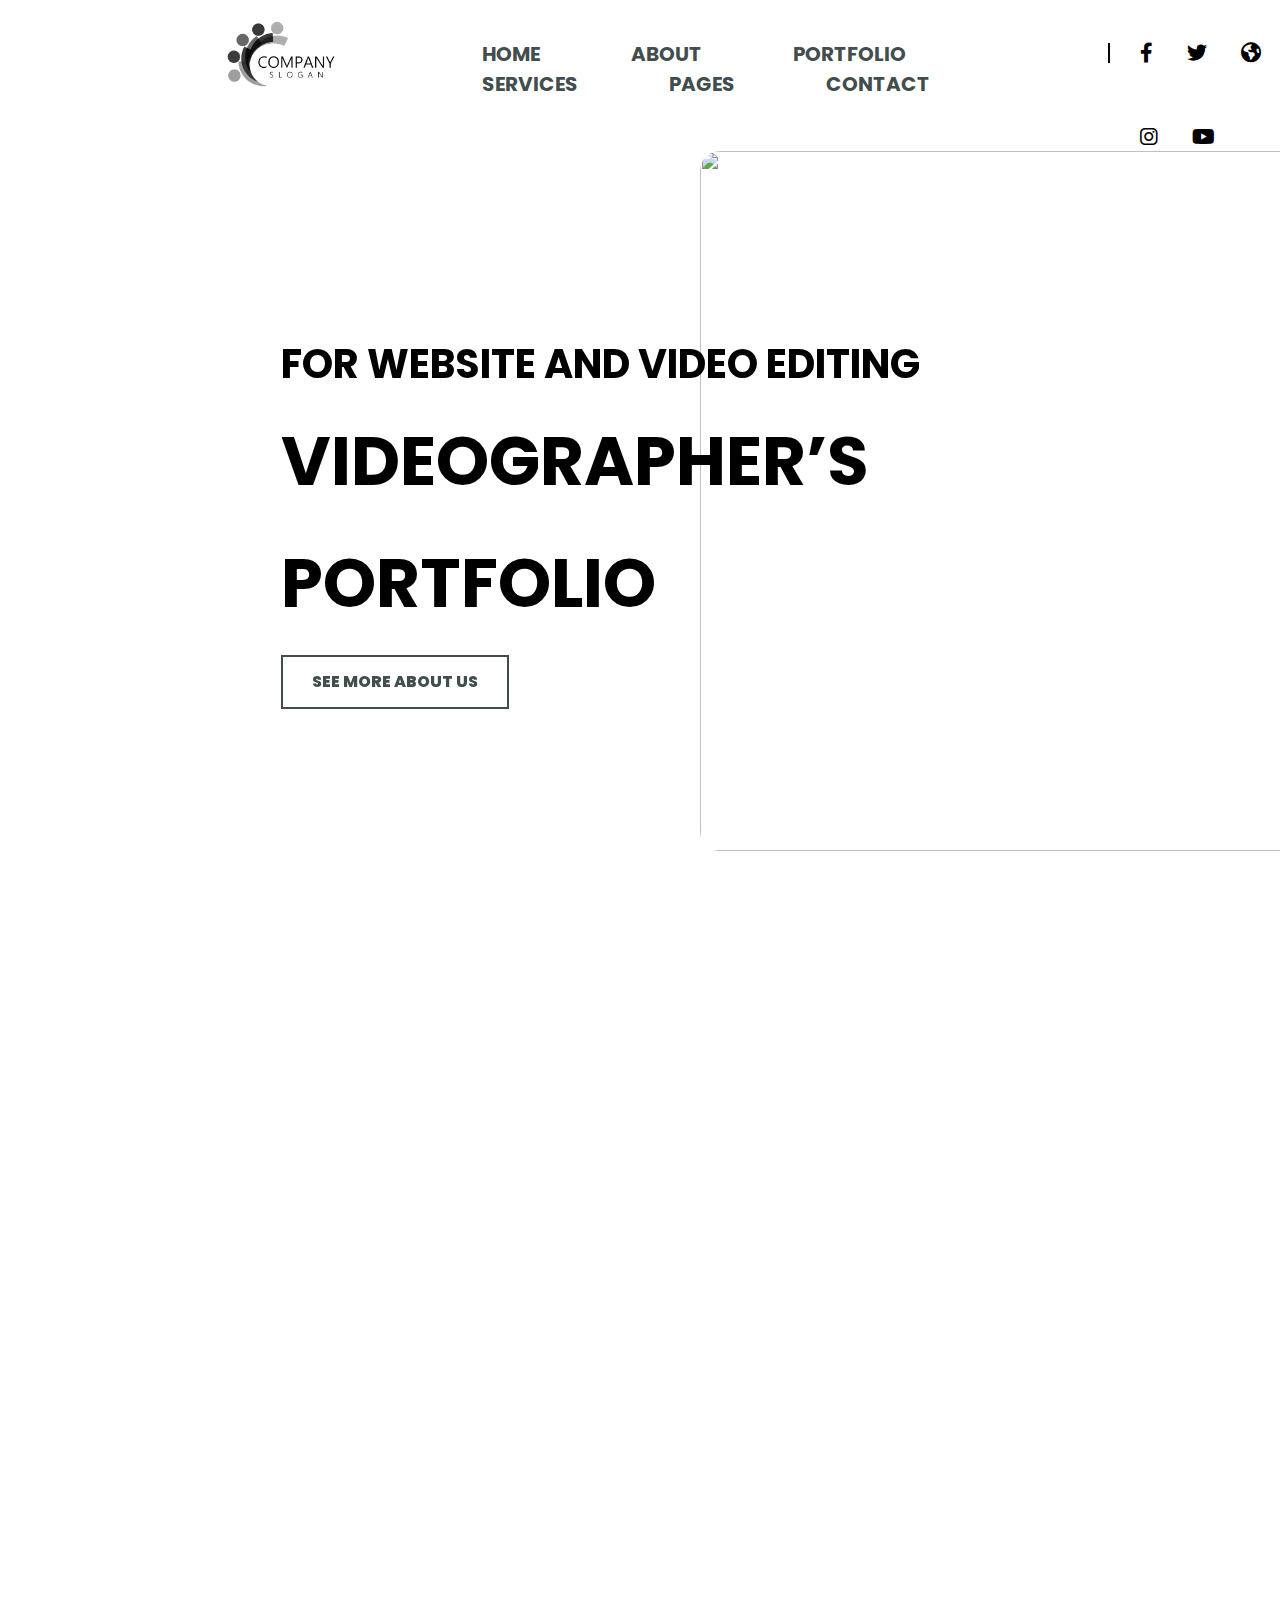
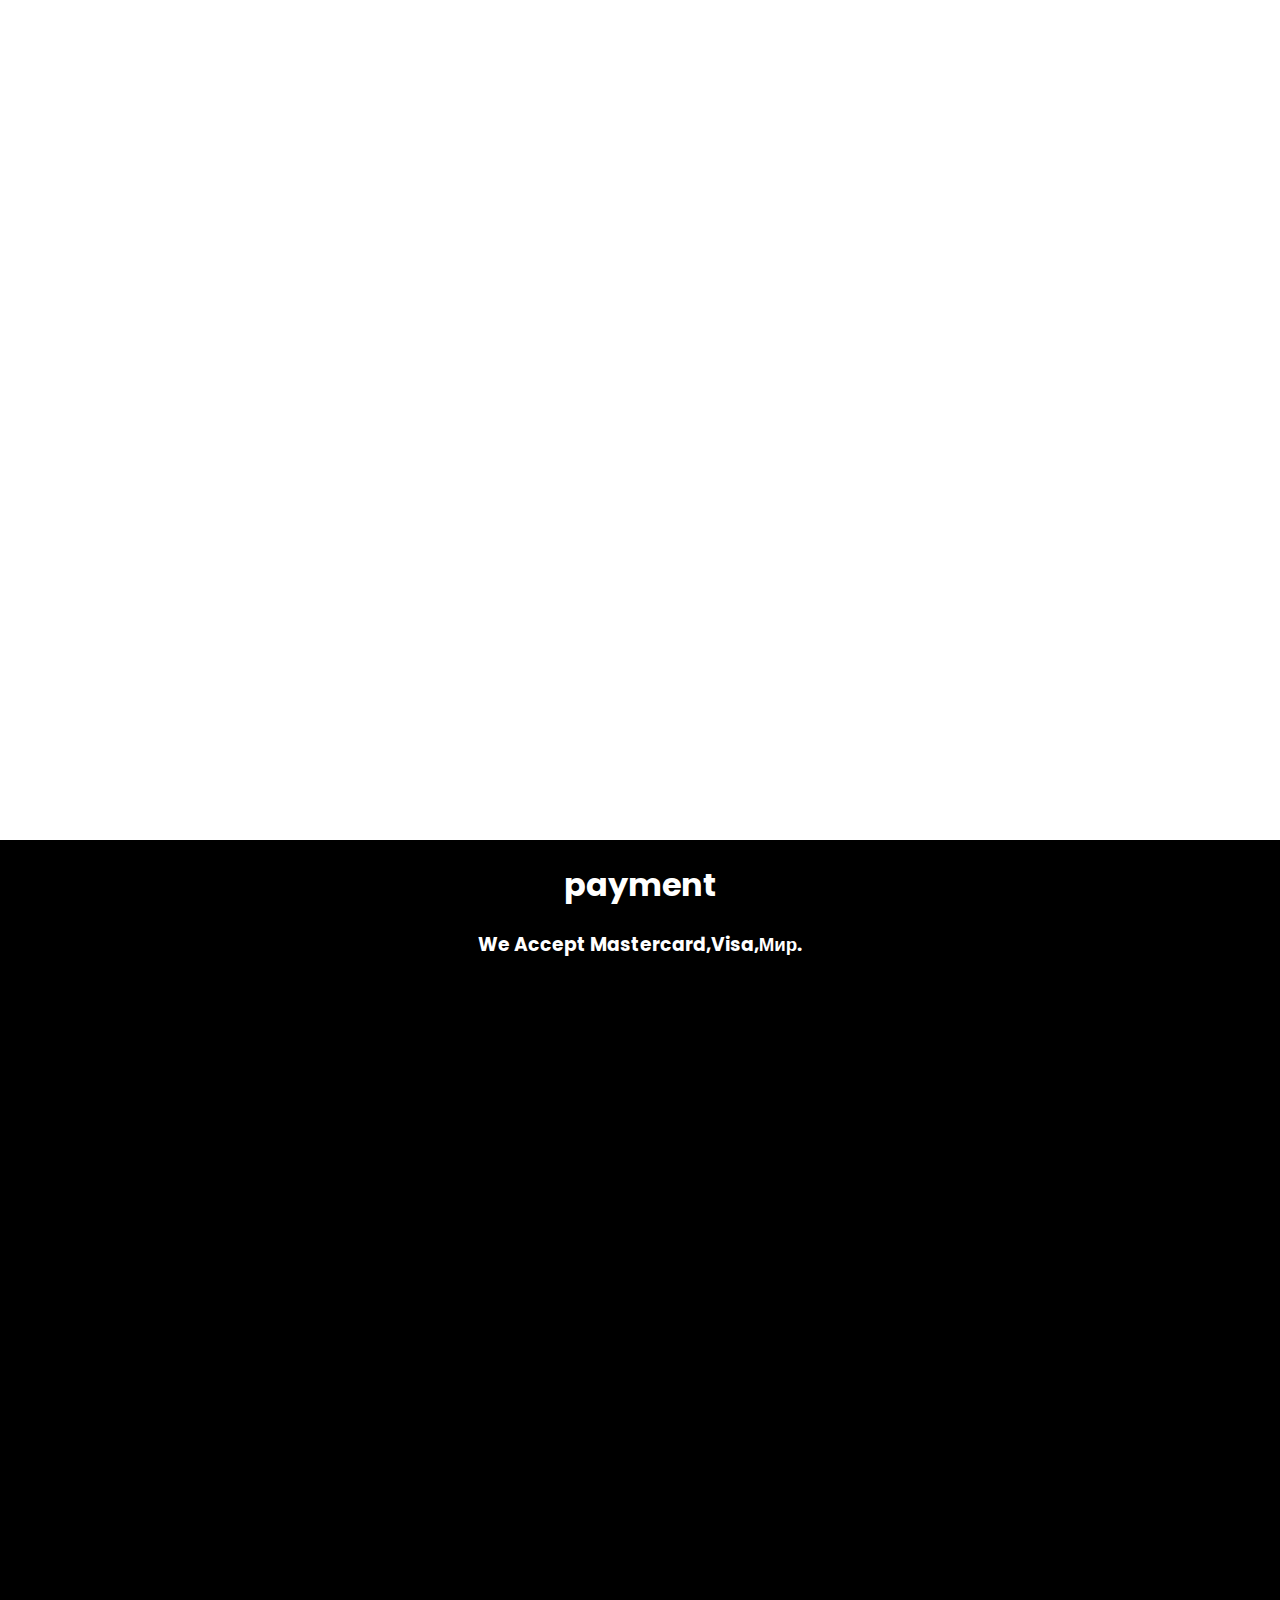
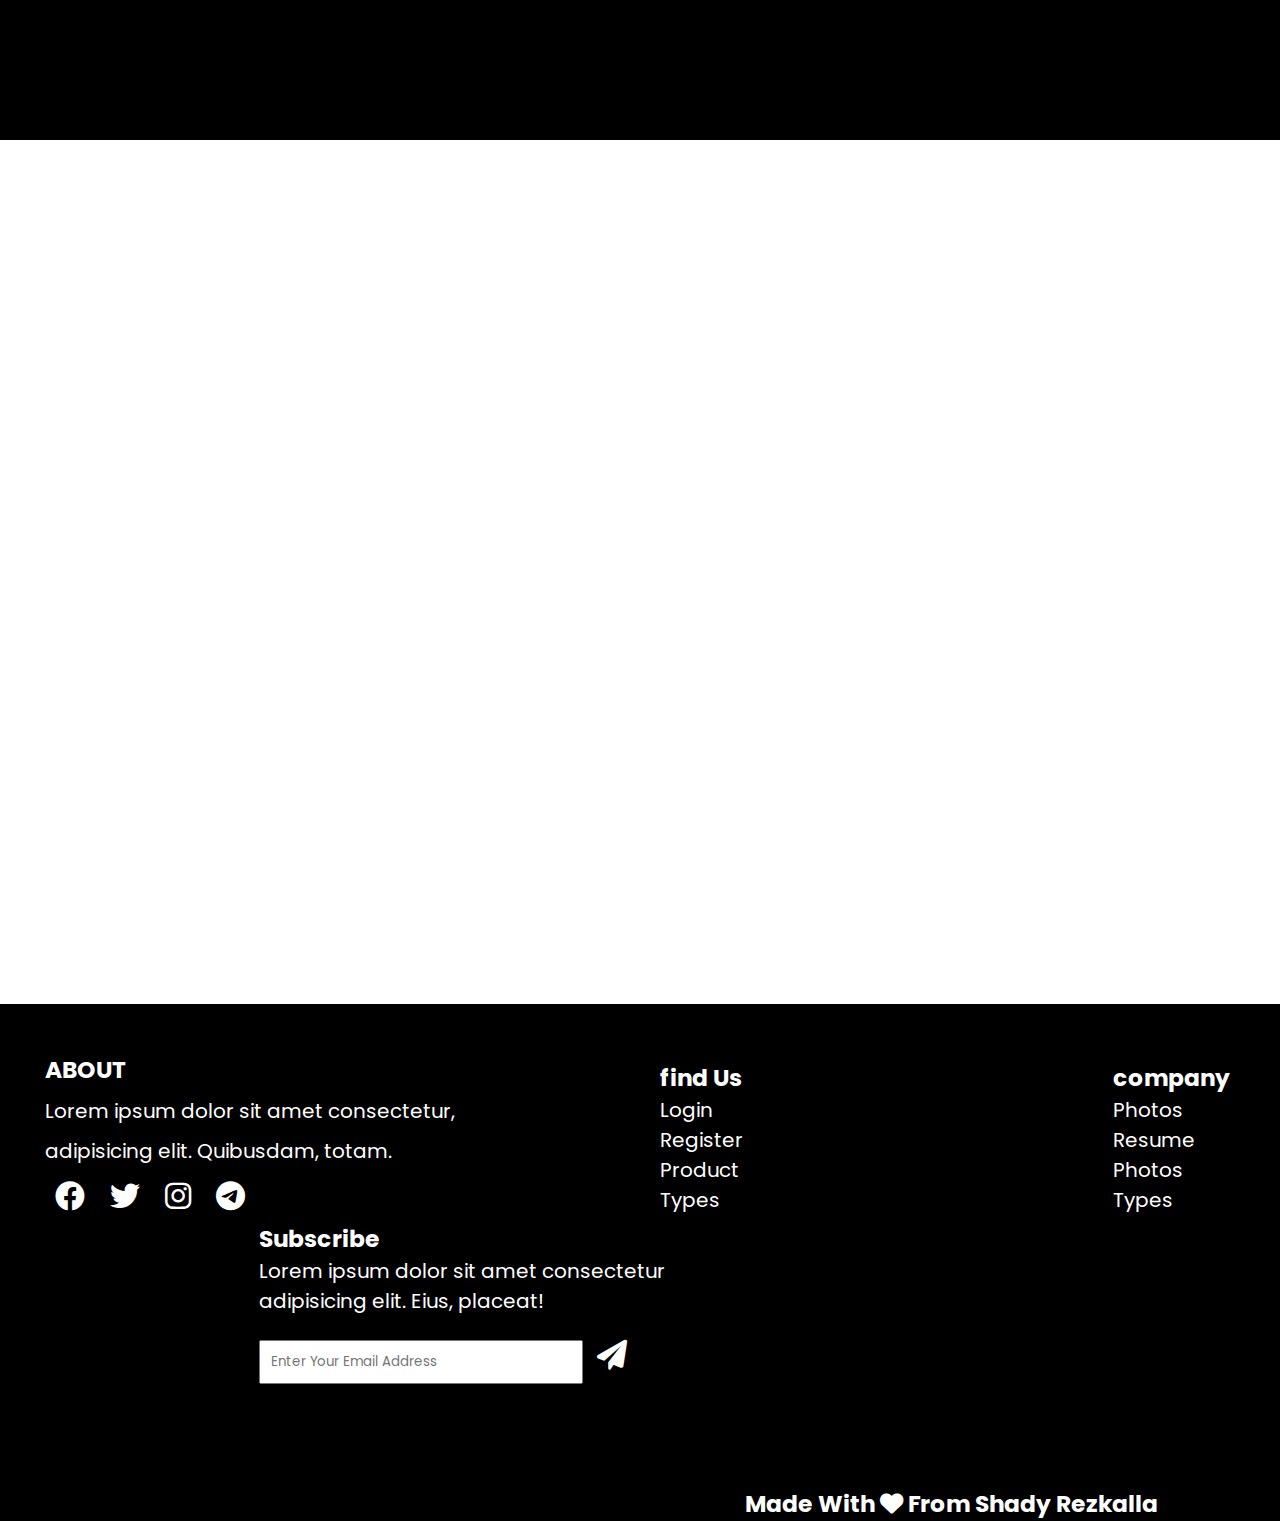
==== index.html @ d89d013d "Update index.html" ====
<!DOCTYPE html>
<html lang="en">
<head>
    <meta charset="UTF-8">
    <meta http-equiv="X-UA-Compatible" content="IE=edge">
    <meta name="viewport" content="width=device-width, initial-scale=1.0">
    <title>Photo grapher</title>
    <link rel="stylesheet" href="/Css/style.css">
    <script src="https://code.jquery.com/jquery-3.6.0.js" integrity="sha256-H+K7U5CnXl1h5ywQfKtSj8PCmoN9aaq30gDh27Xc0jk=" crossorigin="anonymous"></script>
    <script src="/js/java.js"></script>
    <link rel="preconnect" href="https://fonts.googleapis.com">
<link rel="preconnect" href="https://fonts.gstatic.com" crossorigin>
<link href="https://fonts.googleapis.com/css2?family=Poppins:ital,wght@0,200;0,300;0,400;0,500;1,200;1,300;1,400;1,500&display=swap" rel="stylesheet">
<link rel="stylesheet" href="https://cdnjs.cloudflare.com/ajax/libs/font-awesome/6.0.0/css/all.min.css">
<link rel="stylesheet" href="https://unpkg.com/aos@next/dist/aos.css" />
<meta name="viewport" content="width=device-width, initial-scale=1.0">

</head>
<body>
    
    <div class="main">
        <div class="bar">
            <img class="logo" src="/img/logo-removebg-preview.png" alt="">
            <ul class="kji">
                <li class="lio"><a href="">HOME</a></li>
                <li class="lio"><a href="#d1">ABOUT</a></li>
                <li class="lio"><a href="#d2">PORTFOLIO</a></li>
                <li class="lio"><a href="#d3">SERVICES</a></li>
                <li class="lio"><a href="">PAGES</a></li>
                <li class="lio"><a href="#d4">CONTACT</a></li>
            </ul>
            <div class="vertical"></div>
            <ul class="socia">
                <li class="soc"><i class="fa-brands fa-facebook-f"></i></li>
                <li class="soc"><i class="fa-brands fa-twitter"></i></li>
                <li class="soc"><i class="fa-solid fa-earth-americas"></i></li>
                <li class="soc"><i class="fa-brands fa-instagram"></i></li>
                <li class="soc"><i class="fa-brands fa-youtube"></i></li>
            </ul>
        </div>
        <div class="man">
            <img data-aos="fade-left" src="/img/baylee-gramling-7QNL6hAF2kk-unsplash.jpg" alt="">
            <div data-aos="fade-up" class="com">
                <h3>FOR WEBSITE AND VIDEO EDITING</h3>
                <h1>VIDEOGRAPHER’S <br> PORTFOLIO</h1>
                <button class="btns">see more about us </button>
        </div>
        </div>
    </div>
    
    
    <div id="back">
        <div id="d1" class="grid-container">
            <div data-aos="fade-right"  class="grid-item" id="left1"><h4>OUR SERVICES</h4>
                <h2>WHAT WE DO?</h2>
            <p>If you hire a videographer of our team you will get a video professional to make a custom video for your business and, once the project is over.</p></div>
            <div data-aos="fade-left" class="grid-item" id="center">
                <img src="img/motion.webp">
                <h3>Motion graphics</h3>
                <p>Whether you’re halfway through the editing process, or you haven’t even started, our post production services can put the finishing touches.</p></div>
                <div data-aos="fade-left" class="grid-item" id="right"><img src="img/video.webp">
                <h3>Video hosting</h3>
                <p>Whether you’re halfway through the editing process, or you haven’t even started, our post production services can put the finishing touches.</p></div>
            <div data-aos="fade-right"  class="grid-item-btn" id="left2"><button>View All Services</button></div>
            <div data-aos="fade-left" class="grid-item" id="center"><img src="img/camera.webp">
                <h3>Video distribution</h3>
                <p>Whether you’re halfway through the editing process, or you haven’t even started, our post production services can put the finishing touches.</p></div>
            <div data-aos="fade-left" class="grid-item" id="right"><img src="img/script.webp">
                <h3>Scriptwriting and editing</h3>
                <p>Whether you’re halfway through the editing process, or you haven’t even started, our post production services can put the finishing touches.</p></div>
    </div>
</div>
    <!-- <div class="pho">
        <div > <img class="img1" src="/img/img1.jpg" alt=""></div>
        <div > <img class="img2"src="/img/img2.jpg" alt=""></div>
        <div > <img class="img3" src="/img/img3.jpg" alt=""></div>
        <div > <img class="img4" src="/img/erik-mclean-2Wv9VnwzeeI-unsplash (1).jpg" alt=""> </div>
        <div > <img class="img5"src="/img/img5.jpg" alt=""></div>
        <div > <img class="img6"src="/img/img6.jpg" alt=""></div>
        <div > <img class="img7"src="/img/img7.jpg" alt=""></div>
    </div> -->
    <div id="d2" class="soci">
        <button data-aos="flip-down" ><span> CLIENTS</span></button>
    <div data-aos="fade-right" class="container">
        <img class="imagee" src="https://source.unsplash.com/OwcTejb3Sw0/600x600" alt="">
        <div class="cont">
        </div>
        <div class="icons">
        <a id="i1" href="https://www.facebook.com/"><i class="fa-brands fa-facebook-messenger"></i></a>
        <a id="i2" href="https://telegram.org/"><i class="fa-brands fa-telegram"></i></a>
        <a id="i3" href="https://twitter.com/?lang=en"><i class="fa-brands fa-twitter"></i></a>

    </div>
    </div>
    <div data-aos="fade-up" class="container">
        <img class="imagee" src="https://images.unsplash.com/photo-1646071960093-503e8fae8a00?ixlib=rb-1.2.1&ixid=MnwxMjA3fDB8MHxwaG90by1wYWdlfHx8fGVufDB8fHx8&auto=format&fit=crop&w=687&q=80" alt="">
        <div class="cont">
        </div>
        <div class="icons">
        <a id="i1" href="https://www.facebook.com/"><i class="fa-brands fa-facebook-messenger"></i></a>
        <a id="i2" href="https://telegram.org/"><i class="fa-brands fa-telegram"></i></a>
        <a id="i3" href="https://telegram.org/"><i class="fa-brands fa-twitter"></i></a>
    </div>
    </div>
    <div data-aos="fade-left" class="container">
        <img class="imagee" src="https://source.unsplash.com/Hmg8hRqQMKo/600x600" alt="">
        
        <div class="cont">
        </div>
        <div class="icons">
        <a id="i1" href="https://www.facebook.com/"><i class="fa-brands fa-facebook-messenger"></i></a>
        <a id="i2" href="https://telegram.org/"><i class="fa-brands fa-telegram"></i></a>
        <a id="i3" href="https://telegram.org/"><i class="fa-brands fa-twitter"></i></a>
        </div>  
    </div>
    
</div>
    <div id="d3" class="pay">
        <h1 class="text1">payment</h1>
        <h3 class="text2">We Accept Mastercard,Visa,Мир.</h3>
        <div class="cards">
            <div data-aos="fade-right" class="card">
                <img src="https://images.unsplash.com/photo-1485546246426-74dc88dec4d9?ixlib=rb-1.2.1&ixid=MnwxMjA3fDB8MHxwaG90by1wYWdlfHx8fGVufDB8fHx8&auto=format&fit=crop&w=1169&q=80" alt="">
                <h1>portrait</h1>
                <h2>90$</h2>
                <ul>
                    <li>8 photos</li>
                    <hr>
                    <li>portrait(800*600)</li>
                    <hr>
                    <li>folding</li>
                    <hr>
                    <li>wrapping</li>
                </ul>
                <a href="#">pay</a>
                <i id="pal" class="fa-brands fa-cc-paypal"></i>
                <i id="visa" class="fa-brands fa-cc-visa"></i>
                <i id="master" class="fa-brands fa-cc-mastercard"></i>
                <i id="apple" class="fa-brands fa-apple-pay"></i>
            </div>
            <div data-aos="fade-right" class="card">
                <img src="https://images.unsplash.com/uploads/1411724908903377d4696/2e9b0cb2?ixlib=rb-1.2.1&ixid=MnwxMjA3fDB8MHxwaG90by1wYWdlfHx8fGVufDB8fHx8&auto=format&fit=crop&w=1170&q=80" alt="">
                <h1>environmental</h1>
                <h2>120$</h2>
                <ul>
                    <li>12 photos</li>
                    <hr>
                    <li>portrait(1200*900)</li>
                    <hr>
                    <li>folding</li>
                    <hr>
                    <li>wrapping</li>
                </ul>
                <a href="#">pay</a>
                <i id="pal" class="fa-brands fa-cc-paypal"></i>
                <i id="visa" class="fa-brands fa-cc-visa"></i>
                <i id="master" class="fa-brands fa-cc-mastercard"></i>
                <i id="apple" class="fa-brands fa-apple-pay"></i>
            </div>
            <div data-aos="fade-left" class="card">
                <img src="https://images.unsplash.com/photo-1522529599102-193c0d76b5b6?ixlib=rb-1.2.1&ixid=MnwxMjA3fDB8MHxwaG90by1wYWdlfHx8fGVufDB8fHx8&auto=format&fit=crop&w=1170&q=80" alt="">
                <h1>professional</h1>
                <h2>180$</h2>
                <ul>
                    <li>20 photos</li>
                    <hr>
                    <li>portrait(1200*1800)</li>
                    <hr>
                    <li>folding</li>
                    <hr>
                    <li>wrapping</li>
                </ul>
                <a href="#">pay</a>
                <i id="pal" class="fa-brands fa-cc-paypal"></i>
                <i id="visa" class="fa-brands fa-cc-visa"></i>
                <i id="master" class="fa-brands fa-cc-mastercard"></i>
                <i id="apple" class="fa-brands fa-apple-pay"></i>
            </div>
            <div data-aos="fade-left" class="card">
                <img src="https://images.unsplash.com/photo-1494790108377-be9c29b29330?ixlib=rb-1.2.1&ixid=MnwxMjA3fDB8MHxwaG90by1wYWdlfHx8fGVufDB8fHx8&auto=format&fit=crop&w=387&q=80" alt="">
                <h1>standard</h1>
                <h2>250$</h2>
                <ul>
                    <li>30 photos</li>
                    <hr>
                    <li>portrait(1080*2080)</li>
                    <hr>
                    <li>folding</li>
                    <hr>
                    <li>wrapping</li>
                </ul>
                <a href="#">pay</a>
                <i id="pal" class="fa-brands fa-cc-paypal"></i>
                <i id="visa" class="fa-brands fa-cc-visa"></i>
                <i id="master" class="fa-brands fa-cc-mastercard"></i>
                <i id="apple" class="fa-brands fa-apple-pay"></i>
            </div>
        </div>
    </div>

    <div data-aos="fade-left" id="d4"  class="contact">
        <div class="contact1">
        <h1>Send Me Message</h1>
        <input placeholder="First Name" type="text">
        <input placeholder="Last Name" type="text">
        <input id="mess" placeholder="Your Message" type="text">
        <input placeholder="Your Email" type="email">
        <button>Submit</button>
    </div>
    <div class="conactcontent">
        <h2>Find me </h2>
        <p>Lorem ipsum dolor sit amet consectetur adipisicing elit. Commodi nulla placeat ea laudantium ipsum! Harum enim tempore corporis sit. Laudantium.</p>
    </div>
    </div>


    <div class="foot">
        <div class="footer">
            <div class="fot1">
                <h3>ABOUT</h3>
            <p>Lorem ipsum dolor sit amet consectetur, adipisicing elit. Quibusdam, totam.</p>
            <i class="fa-brands fa-facebook"></i>
            <i class="fa-brands fa-twitter"></i>
            <i class="fa-brands fa-instagram"></i>
            <i class="fa-brands fa-telegram"></i>
            </div>
            <div class="fot2">
                <h3>find Us</h3>
                <ul>
                    <li><a href="">Login</a></li>
                    <li><a href="">Register</a></li>
                    <li><a href="">Product</a></li>
                    <li><a href="">Types</a></li>
                </ul>
            </div>
            <div class="fot3">
                <h3>company</h3>
                <ul>
                    <li><a href="">Photos</a></li>
                    <li><a href="">Resume</a></li>
                    <li><a href="">Photos</a></li>
                    <li><a href="">Types</a></li>
                </ul>
            </div>
            <div class="fot4">
                <h3>Subscribe</h3>
                <p>Lorem ipsum dolor sit amet consectetur adipisicing elit. Eius, placeat!</p>
                <input type="email" placeholder="Enter Your Email Address">
                <i class="fa-solid fa-paper-plane"></i>
            </div>
            <div class="copy">
                <h3>Made With <i class="fa-solid fa-heart"></i> From Shady Rezkalla </h3>
            </div>
        </div>
    </div>




    

    





<script src="https://unpkg.com/aos@next/dist/aos.js"></script>
  <script>
    AOS.init();
  </script>
    <script src="/js/jquery-3.6.0.js"></script>
    <script src="/js/java.js"></script>
</body>
</html>
---- Css/style.css ----
*{
    margin:0;
    padding: 0;
    font-family: 'Poppins', sans-serif;
    scroll-behavior: smooth;
}
.main{
    /* background-color: rgba(0, 0, 0, 0.623); */
    height: 150px;
}
.bar {
    display: flex;
    transition: 1s;
}
/*  bar 2 for JS  */
.fix{
    position: fixed;
    background-color: rgb(255, 255, 255);
    z-index: 9999;
    width: 100%;
    height: 97px;
    border-radius: 0px 0px 10px 10px ;
}

/*  bar 2 for JS  */



.main .logo{
    height: 150px;
    width: 150px;
    margin-top: -21px;
    margin-left: 206px;
    filter: grayscale(100%);
}
.kji{
    list-style: none;
    padding: 39px;
    /* margin-left: 251px */
}
.kji .lio {
    display: inline-block;
    
}
.kji .lio a{
    text-decoration: none;
    margin-left: 87px;
    font-size: 20px ;
    position: relative;
    color: #424e4d;
    font-weight:700;
    /* box-shadow:  #050505;
  color: #54b3d6;
  /* margin: 0 -.25rem; */
  /* padding: 0 .25rem; */
  /*transition: color .3s ease-in-out, box-shadow .3s ease-in-out; */
}
/* .kji .lio a:hover{
    box-shadow: inset 150px 0 0 0 #54b3d6;
  color: white;
  
} */
.kji .lio a::before{
    content: " ";
    background-color: #424e4d;
    width: 0;
    margin-top: 30px;
    height: 5px;
    position: absolute;
    transition: 0.5s;
    /* margin-top: 25px; */
    /* margin-left: -50px; */
}
.kji .lio a:hover:before{
    width: 100%;
}
.vertical{
    background-color: rgb(5, 5, 5);
    height: 20px;
    width: 2px;
    margin-top: 43px;
    margin-left: -13px;
}
.socia {
    margin-top: -17px;
}
.socia .soc {
    cursor: pointer;
    list-style: none;
    display: inline-block;
    margin-top: 40px;
    margin-left: 20px;
}
.socia .soc i{
    font-size: 20px;
    margin-left: 10px;
    margin-top: 20px;
    
}
.main .man img{
    height: 700px;
    width: 1000px;
    margin-left: 700px;
    border-radius: 20px;
}
.man .com{
    margin-top: -529px;
    margin-left: 281px;
    font-size: 34px;
    line-height: 1.8;
}
.btns {
    padding: 0.8em 1.8em;
    border: 2px solid #424e4d;
    position: relative;
    overflow: hidden;
    background-color: transparent;
    text-align: center;
    text-transform: uppercase;
    font-size: 16px;
    font-weight: 800;
    transition: .3s;
    z-index: 1;
    /* font-family: inherit; */
    color: #424e4d;
   }
   
   .btns::before {
    content: '';
    width: 0;
    height: 300%;
    position: absolute;
    top: 50%;
    left: 50%;
    transform: translate(-50%, -50%) rotate(45deg);
    background: #424e4d;
    transition: .5s ease;
    display: block;
    z-index: -1;
   }
   
   .btns:hover::before {
    width: 105%;
   }
   
   .btns:hover {
    color: rgb(255, 255, 255);
   }
   #back {
       
        margin-top: 750px;
        position: relative;
        /* background-color: #000000; */
        background: fixed no-repeat url(/img/photographer_camera_dark_133781_3840x2400.jpg);
        background-size: cover;
        height: 70vh;
        width: 100%;
}

.grid-container {
    display: grid;
    grid-template-columns: auto auto auto;
    margin-left: 350px;
    padding-top: 50px;
    

  }
.grid-item {
    padding: 20px;
    width: 300px;
    color: white;
    font-size: 15px;
    text-align: left;
    /* font-family: "Play",sans-serif; */
    font-size: 17px;
  }
  .grid-item-btn{
      width: 200px;
      height: 40px;
  }
.grid-item p{
    color: #9eadad;
}

#back h3{
    margin-bottom: 15px;
  }

#back h4{
    margin-bottom: 10px;
  }
#left1 h2{
    position: relative;  

}
#left1 h2::after{
    position: absolute;
    height: 5px;
    width: 70px;
    background-color: #ffffff;
    content: "";
    bottom: 0;
    left: 0;
    margin-bottom: -20px;
}
#left1 p{
    margin-top: 45px;
    margin-bottom: 30px;
}

  /* #back h3{
    margin-bottom: 15px;
  } */


#back img{
    margin-bottom: 30px;
    border-style: none;
    vertical-align: middle;
}

#right{
    margin-right: 380px;
}
#left2 {
    --color: #ffffff;
    position: relative;
    z-index: 1;
   }
   
  #left2::before {
    content: '';
    position: absolute;
    width: 30px;
    height: 30px;
    background: transparent;
    top: -7px;
    left: -7px;
    z-index: -5;
    border-top: 3px solid var(--color);
    border-left: 3px solid var(--color);
    transition: 0.5s;
   }
   
  #left2::after {
    content: '';
    position: absolute;
    width: 30px;
    height: 30px;
    background: transparent;
    bottom: -7px;
    right: -7px;
    z-index: -5;
    border-right: 3px solid var(--color);
    border-bottom: 3px solid var(--color);
    transition: 0.5s;
   }
   
  #left2:hover::before {
    width: 100%;
    height: 100%;
   }
   
  #left2:hover::after {
    width: 100%;
    height: 100%;
   }
   
  #left2 button {
    padding: 0.8em 2em;
    font-size: 16px;
    background: transparent;
    color: #fff;
    border: none;
    cursor: pointer;
    /* font-family: sans-serif; */
    font-weight: 600;
   }
   .pho {
       background-color: black;
       height: 70vh;
       position: relative;
       /* width: 100vh; */
    /* display: grid; */
    /* grid-template-columns: 2fr 1fr 1fr 1fr; */
    /* flex-wrap: wrap; */
   }
   .pho img{
        position: absolute;
        width: 300px;
        height: 300px;
        border-radius: 10px;
        transition: 0.2s;
   }
   
   .pho .img1 {
    width: 650px;
   }
   .pho .img2{
    width: 325px;
    margin-top: 305px;

   }
   .pho .img3{
    width: 320px;
    margin-left: 330px;
    margin-top: 305px;
   }
   .pho .img4{
    width: 320px;
    margin-left: 655px;
    }
   .pho .img5{
    width: 320px;
    margin-left: 980px;
   }
   .pho .img6{
    width: 645px;
    margin-left: 655px;
    margin-top: 305px;
   }
   .pho .img7{
    width: 595px;
    margin-left: 1305px;
    height: 605px;
   }
   .poiu {
       /* height: 100px; */
         z-index: 1;
        margin-top: -200px;
        display: none; 
       position: absolute; 
       /* margin: 50%; */
       /* padding: 10px; */
       /* margin-left: -200px; */
       /* transform: rotate(60deg); */
   }
   /* .container{
       display: inline-block;
       

   }

   .container img{
       transition: 0.5s;
       width: 300px;
       height: 300px;
   }
   .container .cont {
    position: absolute;
    margin-bottom: 0;
    
    width: 298px;
    height: 298px;
    display: none;
    background: rgba( 255, 255, 255, 0.25 );
    box-shadow: 0 8px 32px 0 rgba( 31, 38, 135, 0.37 );
    backdrop-filter: blur( 4px );
    -webkit-backdrop-filter: blur( 4px );
    border-radius: 10px;
    border: 1px solid rgba( 255, 255, 255, 0.18 );
    
   }
   .container:hover .cont {
       display: block;
       margin-top: -309px;
       
   }
   
   .container a {
        opacity: 0; 
       position: absolute;
       margin-left:-299px ;
       margin-top: 100px;
       width: 50px;
       height: 50px;
      
       transition: 0.5s;
       cursor: pointer;
       background: rgba( 255, 255, 255, 0.25 );
    box-shadow: 0 8px 32px 0 rgba( 31, 38, 135, 0.37 );
    backdrop-filter: blur( 4px );
    -webkit-backdrop-filter: blur( 4px );
    border-radius: 10px;
    border: 1px solid rgba( 255, 255, 255, 0.18 );
   }
   
   
   .container .imagee:hover{
       opacity: 0.5;
   }
   .container:hover a {
    opacity: 1;
    margin-left: -60px;
    margin-top: 11px;
    
} 
.container a {
    font-size: 30px;
    transition: 0.5;
    opacity: 0.7;
}
.container a:hover{
    
    opacity: 1;
    color: #3992e6;
}
 */

/* button affect */
.soci {
   margin-left: 146px;
   height: 90vh;
}

.container {
     display: inline-block;
    /* margin-left: 170px ; */
    margin-top: 250px;
    
}
.container img {
    width: 400px;
    height: 500px;
    margin-left: 100px;
    display: inline-block;
    border-radius: 10%;
    
    filter: grayscale(0%);
    transition: 0.5s;
    position: relative;
}
.container img:hover {
    filter: grayscale(100%);
    
}

.soci .our {
    display: flex;
    margin-left: 693px;
    margin-top: 65px;
    transition: 0.5s;
}

.icons{
    position: absolute;
    margin-left: 134px;
    margin-top: -586px;
    
}

.icons a{
    /* background: rgba( 93, 85, 85, 0.5 );
box-shadow: 0 8px 32px 0 rgba( 31, 38, 135, 0.37 );
backdrop-filter: blur( 3px );
-webkit-backdrop-filter: blur( 3px );
border-radius: 10px;
border: 1px solid rgba( 255, 255, 255, 0.18 ); */

font-size: 44px;
color: white;
transition: 0.5s;

}
.icons #i1{
    opacity: 0;
    position: absolute;
    margin-left: -55px;
    margin-top: 455px;
    color: #00bfe7;

}
.container:hover #i1{
    opacity: 1;
    
    margin-left: 60px;
    margin-top: 429px;
    
}
.icons #i2{
    opacity: 0;
    position: absolute;
    margin-left: 143px;
    color: #3992e6;
    margin-top: 476px;
}
.container:hover #i2{
    opacity: 1;
    margin-left: 134px;
    color: #3992e6;
    margin-top: 429px;
}
.icons #i3{
    opacity: 0;
    position: absolute;
    margin-top: 426px;
    margin-left: 366px;
    color: #3992e6;
}
.container:hover #i3{
    opacity: 1;
    margin-top: 0px;
    /* margin-left: 150px; */
    margin-left: 210px;
    margin-top: 429px;
    color: rgb(93,169,221);

}




/*button */

 .soci button {
    position: absolute;
    margin-left: 708px;
    margin-top: 100px;
    height: 60px;
    width: 200px;
    padding: 0 30px;
    border: 2px solid #000;
    background: #ffffff;
    user-select: none;
    white-space: nowrap;
    transition: all .05s linear;
    font-family: inherit;
    font-size: 20px;
   }
   
   .soci button:before, .soci button:after {
    content: "";
    position: absolute;
    background: #ffffff;
    transition: all .2s linear;
   }
   
   .soci button:before {
    width: calc(100% + 6px);
    height: calc(100% - 16px);
    top: 8px;
    left: -3px;
   }
   
   .soci button:after {
    width: calc(100% - 16px);
    height: calc(100% + 6px);
    top: -3px;
    left: 8px;
   }
   
   
   
    .soci button:active {
    transform: scale(0.95);
   }
   
   .soci button:hover:before {
    height: calc(100% - 32px);
    top: 16px;
   }
   
   .soci button:hover:after {
    width: calc(100% - 32px);
    left: 16px;
   }
   
   .soci button span {
    /* font-size: 15px; */
    z-index: 3;
    position: relative;
    font-weight: 600;
   }
/* slide */
.slide {
    margin-top: 100px;
    margin-left: 300px;
}
.slide img {
    width: 300px;
    height: 300px;
}
.slide button {
    margin-top: 141px;
    position: absolute;
    margin-left: -31px;
}

/* cards section */
.pay{
    text-align: center;
    margin-top: 100px;
    background-color: #000;
    /* background: 100%  url(https://images.unsplash.com/photo-1519668752166-ebdbfe986afd?ixlib=rb-1.2.1&ixid=MnwxMjA3fDB8MHxwaG90by1wYWdlfHx8fGVufDB8fHx8&auto=format&fit=crop&w=963&q=80); */
    background-size: cover;
    height: 100vh;
    width: 100%;
    color: white;
}
.pay .text1{
    padding: 21px;
}
.pay .text2 {
    margin-bottom: -10px;
}
.pay .cards {
    padding: 10px;
    margin-right: 82px;
    margin-top: 71px;
}
.pay .card img {
    width: 330px;
    height: 256px;
    margin-left: -51px;
    border-radius: 10px 10px 0px 0px ;
    margin-top: -51px;
}
.pay .card{
    margin-left: 66px;
    padding: 51px;
    width: 228px;
    display: inline-block;
    background: rgba(156, 150, 150, 0.116);
    height: 599px;
    backdrop-filter: blur( 6.5px );
    -webkit-backdrop-filter: blur( 6.5px );
    border-radius: 10px;
    border: 1px solid rgba( 255, 255, 255, 0.18 );
    
}
.pay .card:hover {
    box-shadow: 0 8px 32px 0 rgb(149 149 149 / 37%);
}
.pay .card a{
    background: rgba(230, 226, 226, 0.233);
    background-size: contain;
    padding-left: 40px;
    padding-right: 40px;
    padding-top: 10px;
    padding-bottom: 10px;
    border-radius: 10px;
    color: white;
    text-decoration: none;
    font-size: 24px;
    display: block;
    margin-bottom: 14px;
    /* margin-top: 50px; */
    transition: 0.5s;
    
}
/* .pay .card a:hover{
    background: #3992e6;
} */
.pay .card ul li {
    font-size: 20px;
    padding: 10px;
    list-style: none;
    margin-bottom: 5px;
}
.pay .card i {
    font-size: 40px;
    display: inline-block;
    padding: 3px;
    /* color: #798081; */
}

.pay .card #pal{
    color: rgb(0,150,218);
}
.pay .card #visa{
    color:rgb(0,87,159);
}

.pay .card #master{
    color: #ff5f00;
}


.pay .card #apple{
    color: white;
}

/* cards section */

/* contact section */
.contact{
    text-align: -webkit-center;
    padding: 27px;
    /* background: 100%center  no-repeat  url(https://cdn.discordapp.com/attachments/906626323617837118/948976360796344320/photo-1587560699334-cc4ff634909a.jpg); */
    background: rgba(182, 173, 173, 0.35);
    background-size:cover ;
    height: 90vh;
    /* color: white; */
}
.contact h1 {
    padding: 20px;
    border-radius: 5px;
}
.contact .contact1{
    background: #000;
    width: 471px;
    height: 558px;
    background: rgb(206 202 202 / 35%);
    backdrop-filter: blur( 6.5px );
    -webkit-backdrop-filter: blur( 6.5px );
    border-radius: 10px;
    border: 1px solid rgba( 255, 255, 255, 0.18 );
    margin-top: 200px;
    margin-left: 800px;
}
.contact input{
    /* padding: 10px; */
    width: 300px;
    display: block; 
    height: 30px;
    /* border-radius: 10px; */
    border: none;
    margin-top: 19px;
    padding: 9px;
    opacity: 0.8;
    border-radius: 5px;
}
.contact #mess{
    width: 300px;
    height: 100px;
}
.contact button {
    margin-top: 30px;
    cursor: pointer;
    /* padding: 10px; */
    width: 318px;
    height: 50px;
    border-radius: 5px;
    border: none;
    background: #e6e2e2;
    backdrop-filter: blur( 6.5px );
    -webkit-backdrop-filter: blur( 2.5px );
    border-radius: 10px;
    border: 1px solid rgba( 255, 255, 255, 0.18 );
    font-size: 20px;
}

.contact .conactcontent{
    text-align: left;
    width: 700px;
    margin-top: -426px;
    margin-left: -700px;
    font-size: 27px;
}


/* contact section */


/* footer */
.foot {
    background-color: #000;
    color: white;
}
.foot .footer {
    padding: 45px;
    font-size: 20px;
}
.foot .footer ul li {
    list-style: none;
    
}
.foot .footer ul li a{
text-decoration:none ;
color: black;
transition: 0.5s;
color: white;
}
.foot .footer ul li a:hover{
    /* margin-left: 1px; */
    border-bottom: #000 4px solid ;
}
.foot .footer .fot1{
    font-size: 20px;
    display: inline-block;
    /* width: 100%; */
    /* justify-content: center; */
    text-align: left;
    width: 521px;
    /* margin-top: -20px; */
    /* line-height: 1.8; */
     /* margin-left: 27px; */
     line-height: 2.0;

}
.foot .footer .fot1 h3{
    line-height: 1.8;
}
.foot .footer .fot1 i{
    font-size: 30px;
    padding: 10px;
    cursor: pointer;
}
.foot .footer .fot1 i:hover {
    color: #3992e6;
}
.foot .footer .fot2{
    display: inline-block;
    margin-left: 89px;
    
}
.foot .footer .fot3{
    display: inline-block;
    margin-left: 365px;
    /* margin-top: 89px; */
}
.foot .footer .fot4{
    
    display: inline-block;
    /* float: right; */
    width: 406px;
    margin-left: 214px;
}
.foot .footer .fot4 input{
    padding: 10px;
    width: 300px;
}
.foot .footer .fot4 i{
    font-size: 30px;
    /* padding: 0px; */
    margin-left: 9px;
    margin-top: 24px;
    cursor: pointer;
}
.copy {
    display: flex;
    background-color: black;
    width: 1903px;
    margin-top: 102px;
    padding: 0;
    margin-left: -45px;
    margin-bottom: -45px;
    justify-content: center;
}
.copy h3 {
    color: white;
}






/* footer */

/* 
  ##Device = Most of the Smartphones Mobiles (Portrait)
  ##Screen = B/w 320px to 479px
*/

@media (min-width: 320px) and (max-width: 480px) {
    .bar {
        display: block;
    }
    .main .logo{
       
        
        
        margin-bottom: -74px;
        
        
    }
    .kji {
        margin-top: 37px;
    width: 167px;
    font-size: 23px;
    }
    .kji .lio {
        display: block;
    margin-left: -72px;
    margin-top: 4px;
    background: #a1a1a1;
    padding: 1px;
    width: 127%;
    border-radius: 19px 53px 0px 21px;
  }
  .kji .lio a{
      margin-left: 58px;
      transition: 0.5s;
  }
  .bar .vertical {
      display: none;
  }
  .bar .socia {
    margin-top: -81px;
    margin-left: -35px;
    width: 500px;
    }
    .socia .soc i {
        display: none;
    }
    .socia .soc {
        padding: 17px;
    }
    .man {
        margin-left: -248px;
    }
    .main .man {
        width :150px;
        height: 150px;
        margin-top: 100px;
    }
    .main .man img {
        width: 391px;
    height: 489px;
    position: absolute;
    margin-left: 247px;
    margin-top: -106px;
    border-radius: 0;
    }
    .man .com {
        font-size: 19px;
    text-align: center;
    position: absolute;
    color: black;
    margin-top: 32px;
    margin-left: 260px;
    }
    .man .btns {
        font-size: 18px;
        border: 5px solid;
        color: black;
        border-radius: 10px;
    }
    #d1 {
        background: black;
    height: 1400px;
    height: 1496px;
    }
    .grid-container {
        display: block;
        margin-left: -10px;
    }
    .grid-item-btn {
        margin-top: 26px;
    margin-left: 87px;
    }
    #d2 {
        margin-top: 704px;
    margin-left: -100px;

    }
    #d2 button{
        display: none;
    }
    .container img {
        
        margin-bottom: -247px;
    width: 391px;
    border-radius: 3.5px;
    }

    #d3{
        margin-top: 1011px;
    }
    .cards .card {
    margin-left: 13px;
    margin-bottom: 10px;
    }
    .pay {
        height: 367vh;
    }
    #d4 {
        margin-top:0px;
    }
    #d4 .contact1 {
        /* display: block; */
    margin-left: -6px;
    width: 356px;
    margin-top: -10px;
    }
    .contact .conactcontent {
       
        position: absolute;
    font-size: 18px;
    margin-left: -7px;
    margin-top: 16px;
    width: 361px;
    }

    .foot {
        width: 390px;
    }
    .foot .footer .fot1 {
    font-size: 19px;
    margin-left: -39px;
    width: 383px;
    }
    .foot .footer .fot1 i {
    margin-left: 26px;
    }
    .foot .footer .fot2 {
        
        margin-left: -6px;
        margin-top: 21px;
    }
    .foot .footer .fot3 {
        
        margin-left: 105px;
        margin-top: -203px;
    }
    .foot .footer .fot4 {
        margin-left: -34px;
        font-size: 15px;
        width: 370px;
        margin-top: 29px;
    }
    .copy {
        width: 370px;
    }
    .fix {
        display: none;
    }
    


    


}


/* media query ( phones) */
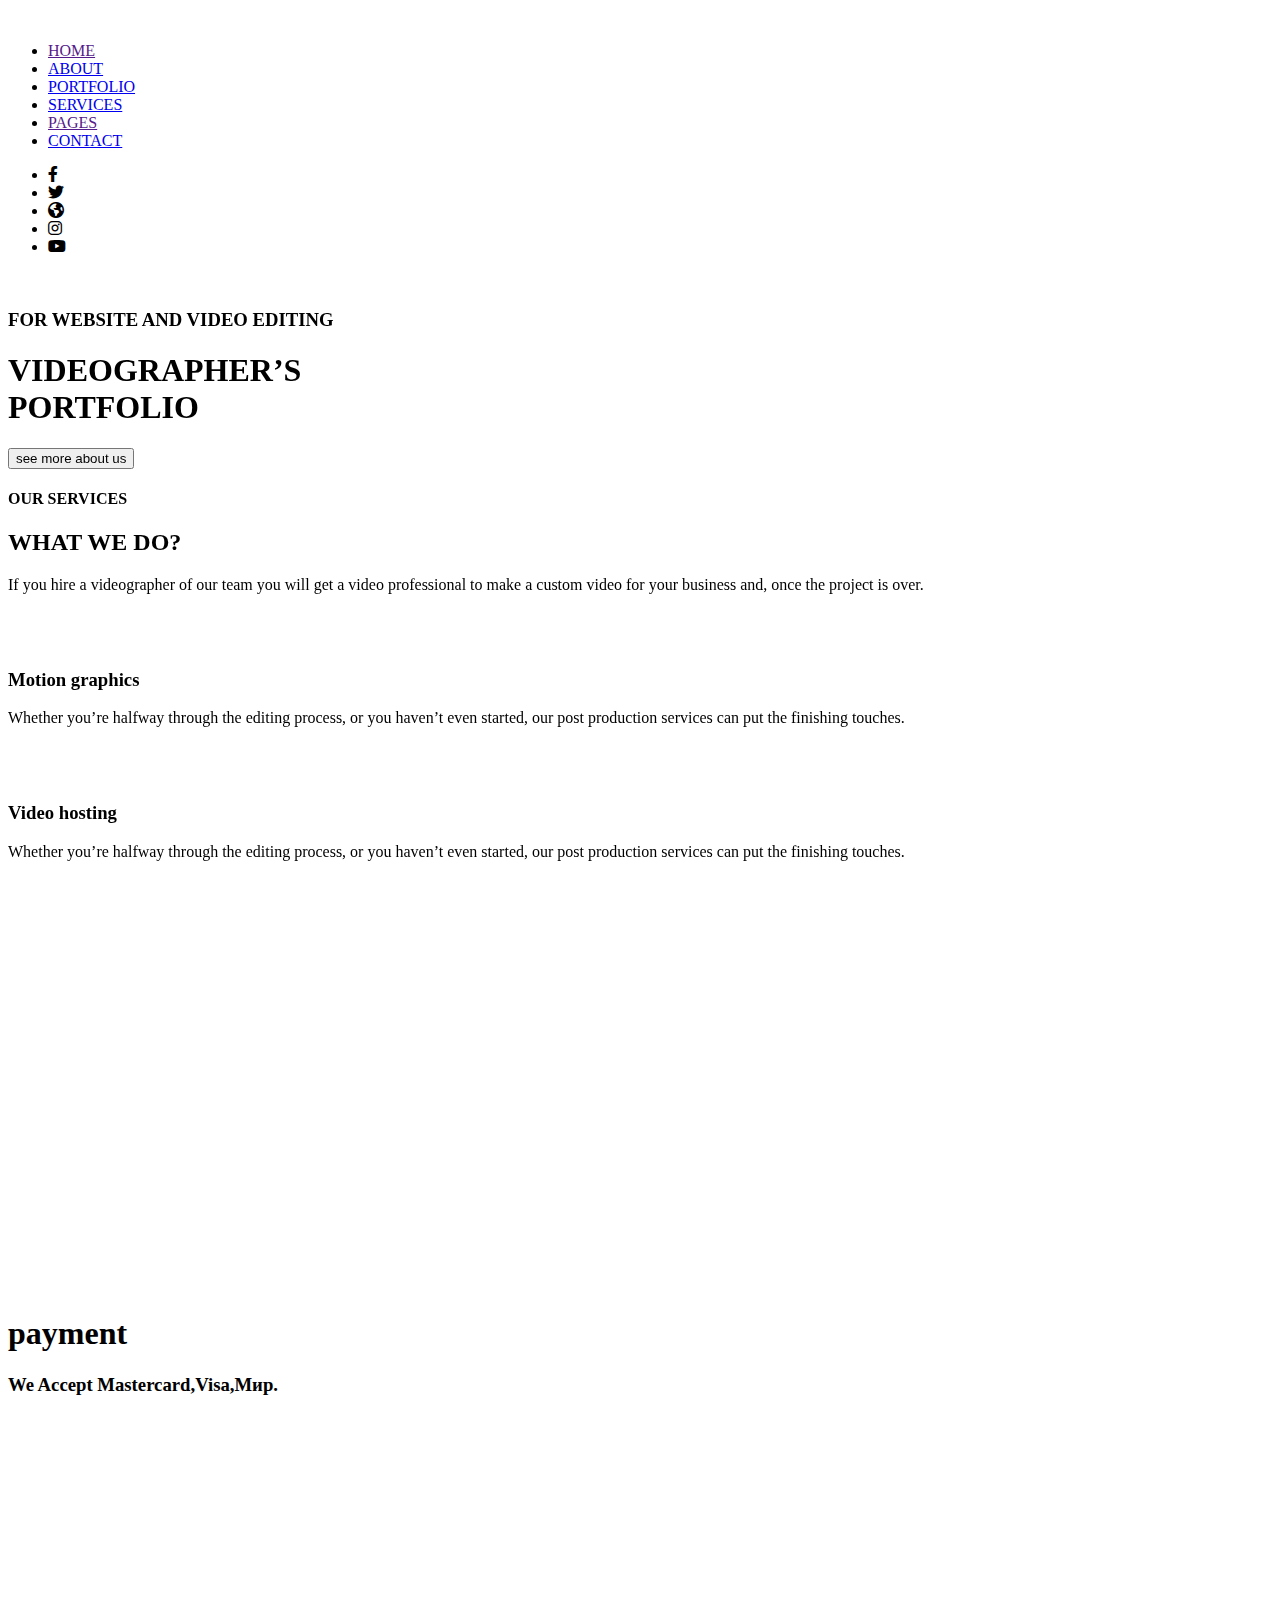
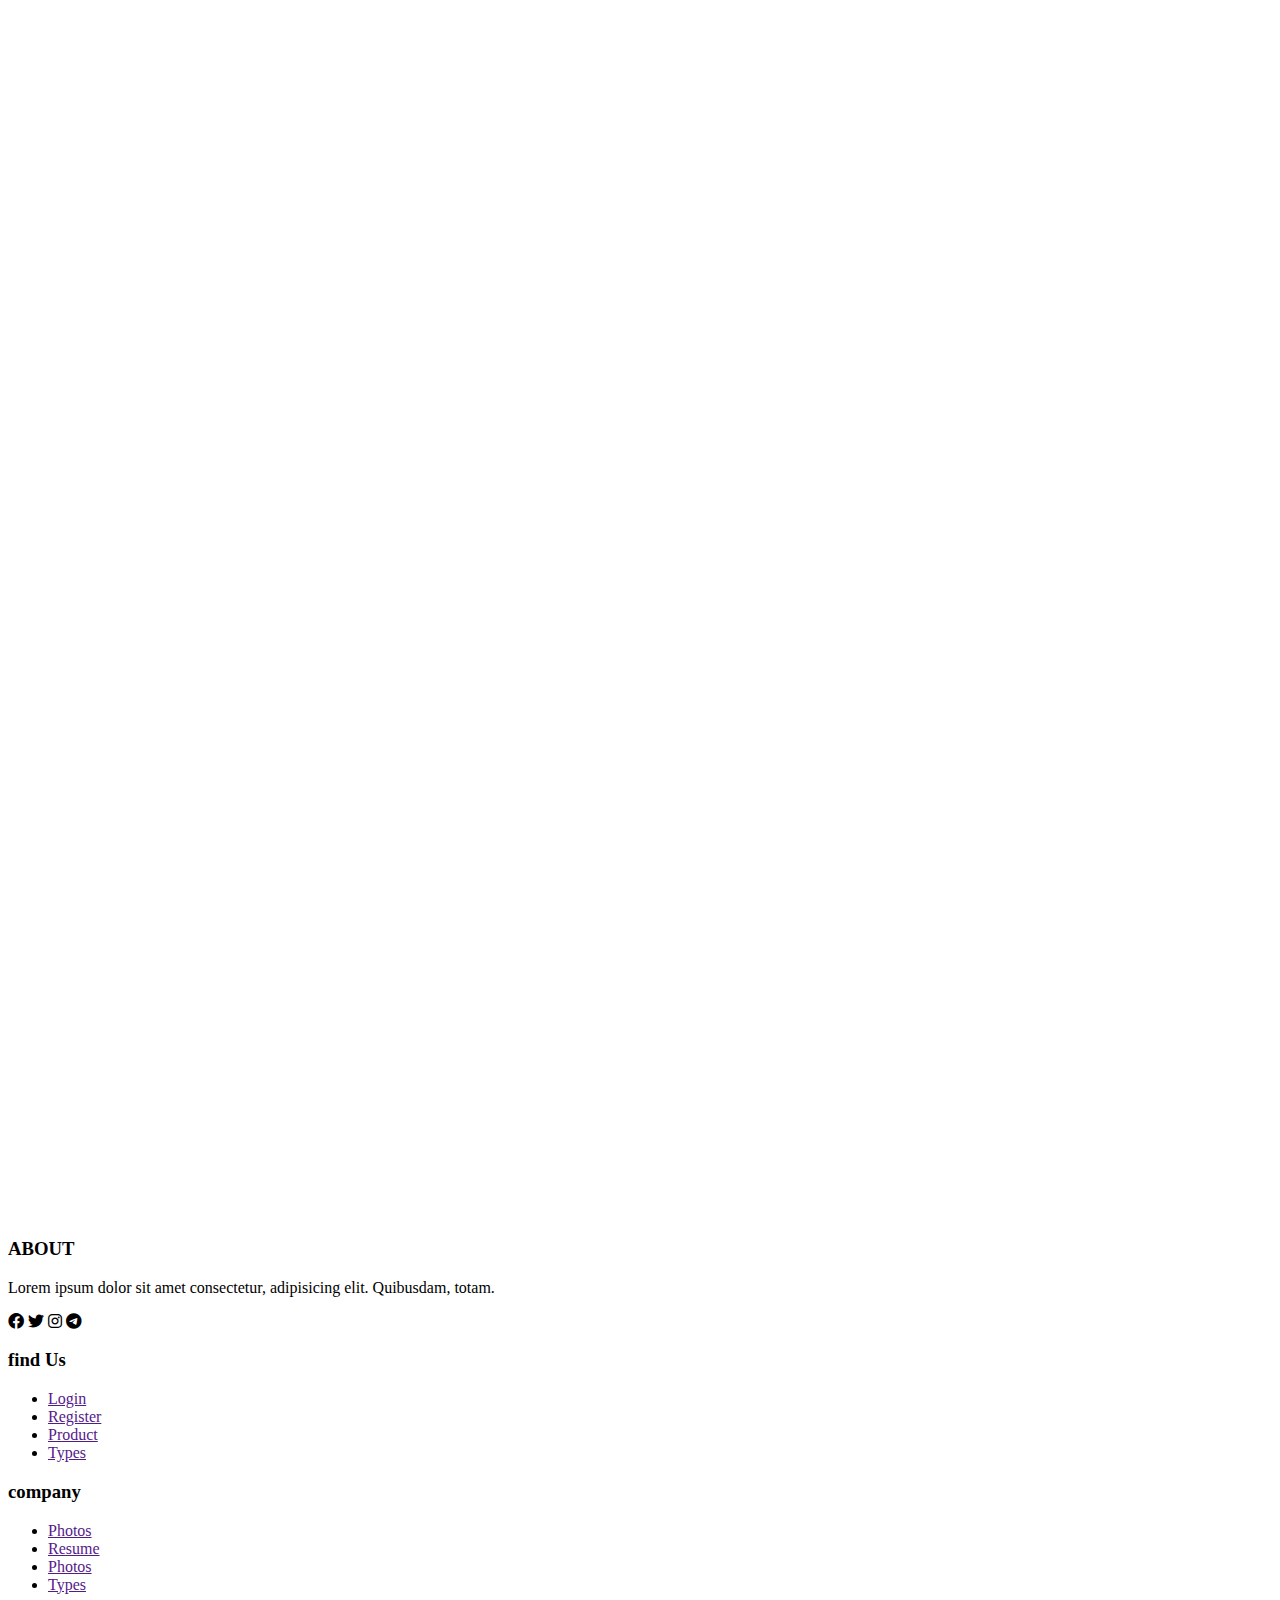
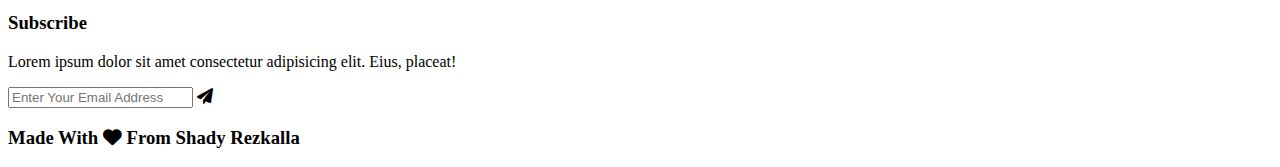
==== commit c50b132e: "Update index.html" ====
--- a/index.html
+++ b/index.html
@@ -5,7 +5,7 @@
     <meta http-equiv="X-UA-Compatible" content="IE=edge">
     <meta name="viewport" content="width=device-width, initial-scale=1.0">
     <title>Photo grapher</title>
-    <link rel="stylesheet" href="/Css/style.css">
+    <link rel="stylesheet" href="photographer/Css/style.css">
     <script src="https://code.jquery.com/jquery-3.6.0.js" integrity="sha256-H+K7U5CnXl1h5ywQfKtSj8PCmoN9aaq30gDh27Xc0jk=" crossorigin="anonymous"></script>
     <script src="/js/java.js"></script>
     <link rel="preconnect" href="https://fonts.googleapis.com">
@@ -20,7 +20,7 @@
     
     <div class="main">
         <div class="bar">
-            <img class="logo" src="/img/logo-removebg-preview.png" alt="">
+            <img class="logo" src="photographer/img/logo-removebg-preview.png" alt="">
             <ul class="kji">
                 <li class="lio"><a href="">HOME</a></li>
                 <li class="lio"><a href="#d1">ABOUT</a></li>
@@ -39,7 +39,7 @@
             </ul>
         </div>
         <div class="man">
-            <img data-aos="fade-left" src="/img/baylee-gramling-7QNL6hAF2kk-unsplash.jpg" alt="">
+            <img data-aos="fade-left" src="photographer/img/baylee-gramling-7QNL6hAF2kk-unsplash.jpg" alt="">
             <div data-aos="fade-up" class="com">
                 <h3>FOR WEBSITE AND VIDEO EDITING</h3>
                 <h1>VIDEOGRAPHER’S <br> PORTFOLIO</h1>
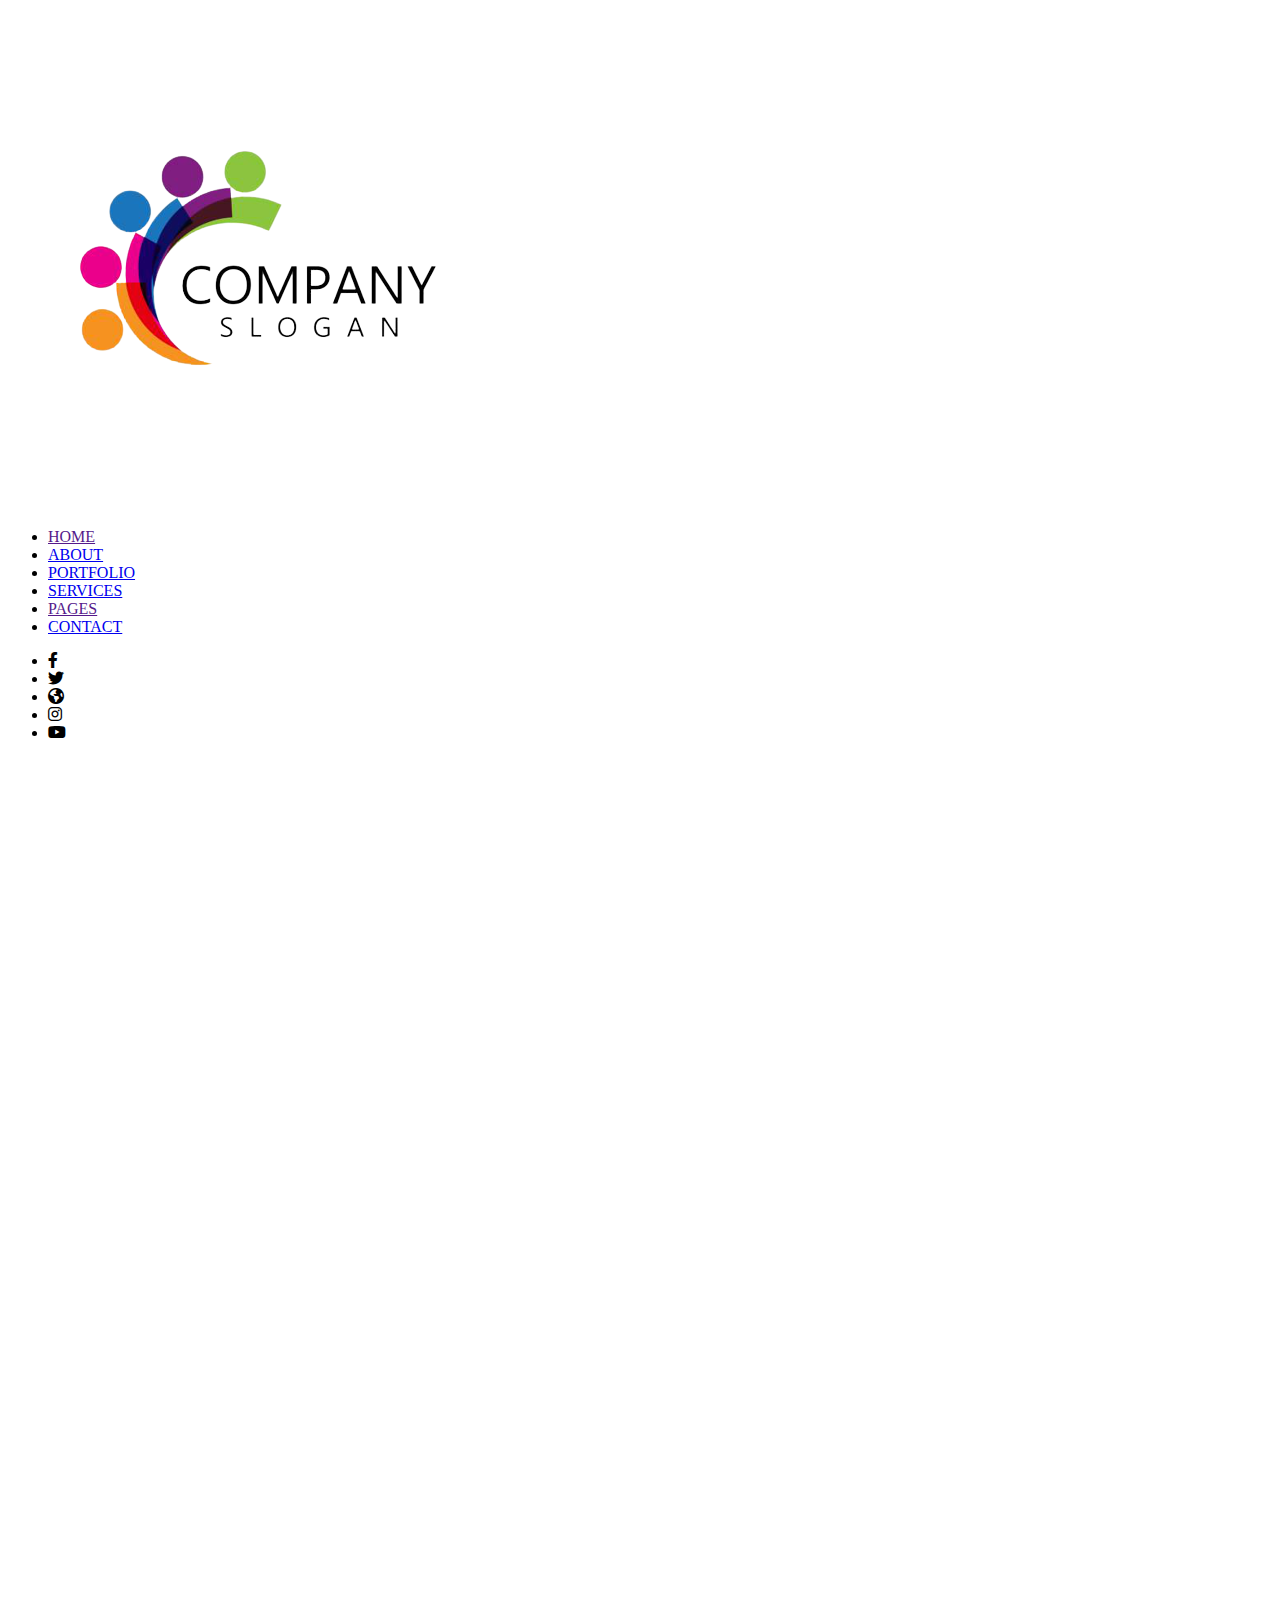
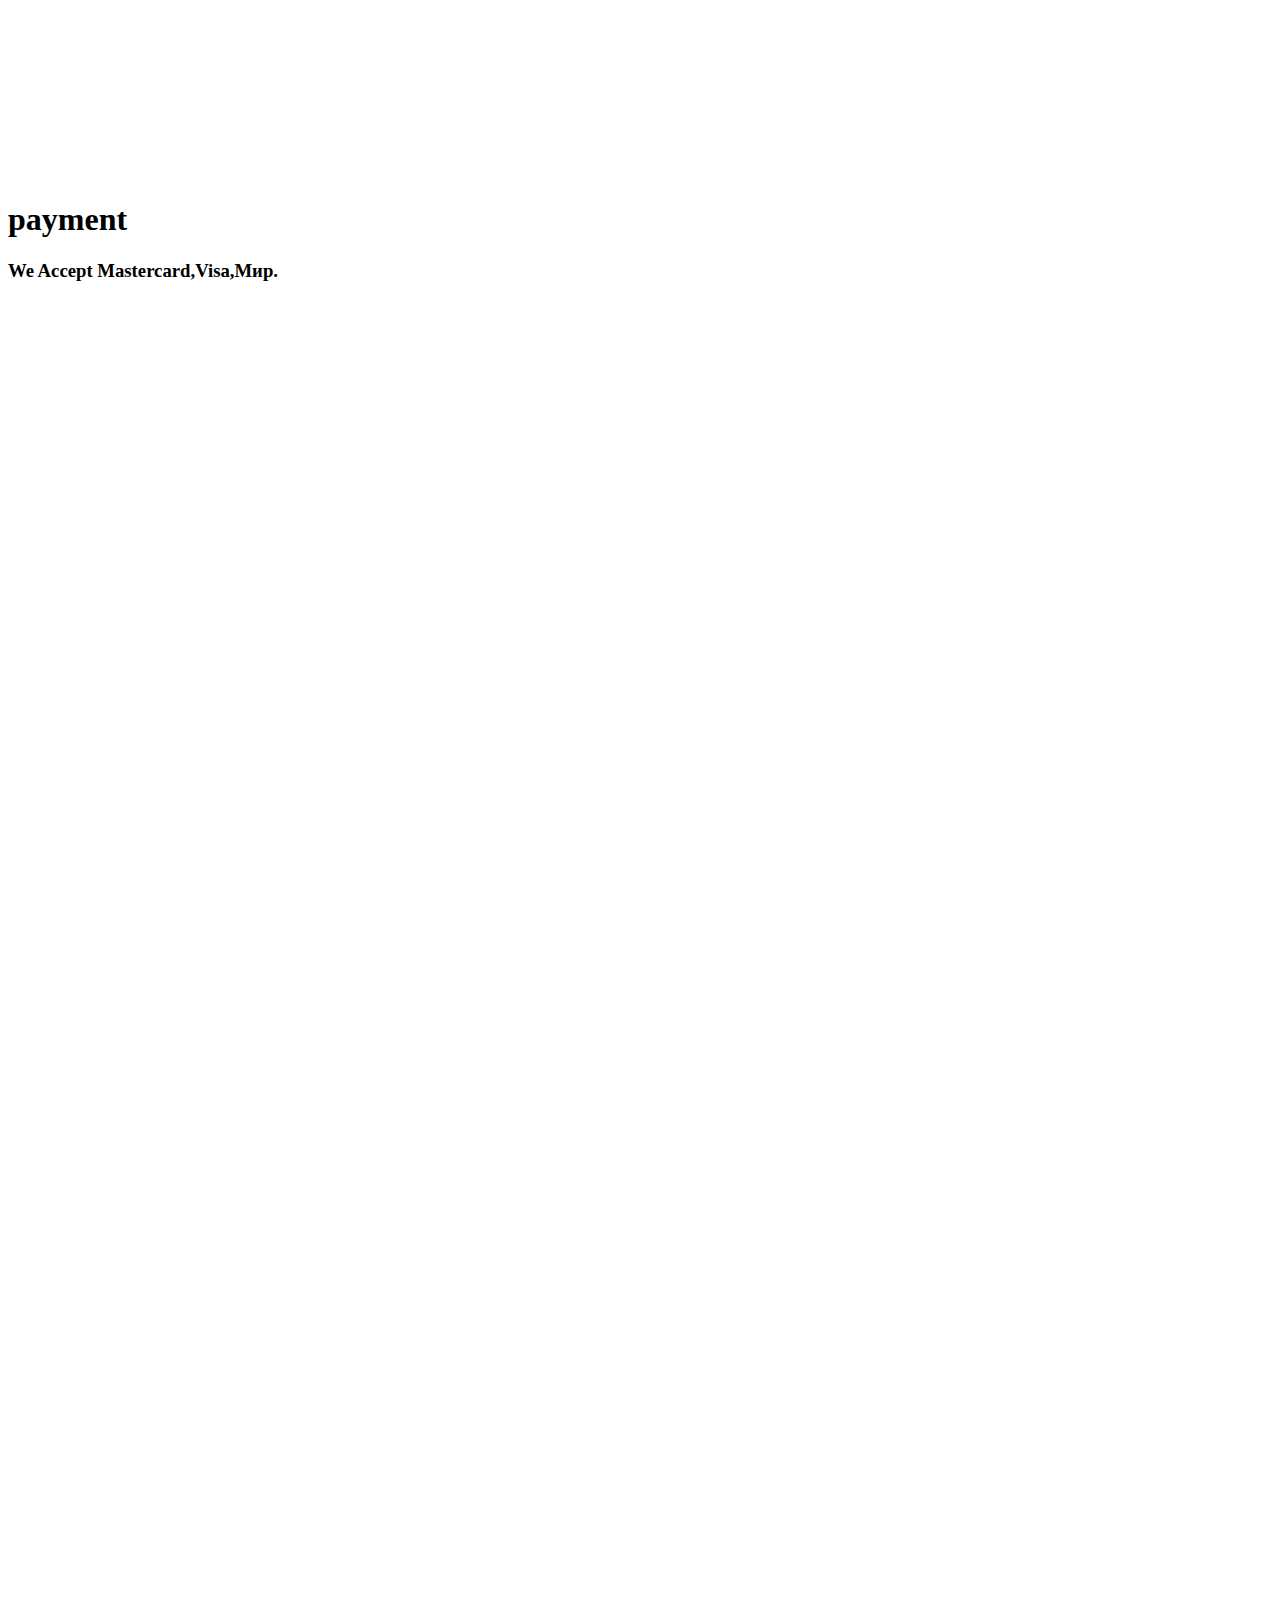
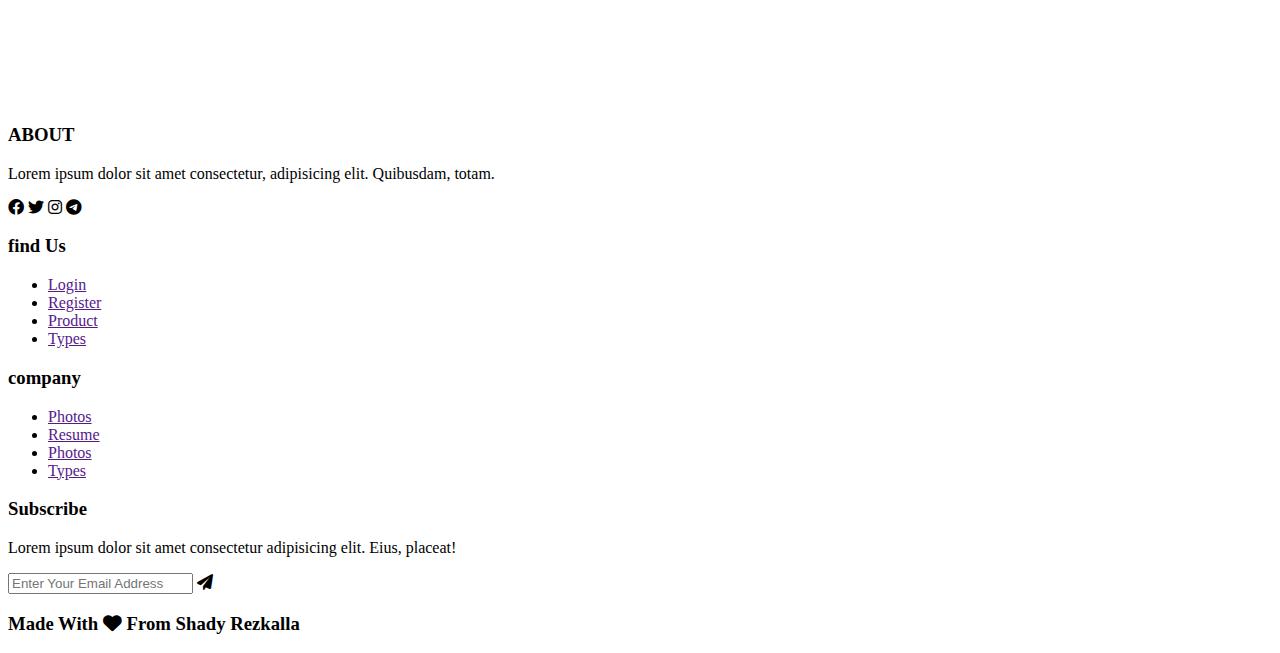
==== commit 9bfba32d: "Update index.html" ====
--- a/index.html
+++ b/index.html
@@ -5,7 +5,7 @@
     <meta http-equiv="X-UA-Compatible" content="IE=edge">
     <meta name="viewport" content="width=device-width, initial-scale=1.0">
     <title>Photo grapher</title>
-    <link rel="stylesheet" href="photographer/Css/style.css">
+    <link rel="stylesheet" href="/Css/style.css">
     <script src="https://code.jquery.com/jquery-3.6.0.js" integrity="sha256-H+K7U5CnXl1h5ywQfKtSj8PCmoN9aaq30gDh27Xc0jk=" crossorigin="anonymous"></script>
     <script src="/js/java.js"></script>
     <link rel="preconnect" href="https://fonts.googleapis.com">
@@ -20,7 +20,7 @@
     
     <div class="main">
         <div class="bar">
-            <img class="logo" src="photographer/img/logo-removebg-preview.png" alt="">
+            <img class="logo" src="/img/logo-removebg-preview.png" alt="">
             <ul class="kji">
                 <li class="lio"><a href="">HOME</a></li>
                 <li class="lio"><a href="#d1">ABOUT</a></li>
@@ -39,7 +39,7 @@
             </ul>
         </div>
         <div class="man">
-            <img data-aos="fade-left" src="photographer/img/baylee-gramling-7QNL6hAF2kk-unsplash.jpg" alt="">
+            <img data-aos="fade-left" src="/img/baylee-gramling-7QNL6hAF2kk-unsplash.jpg" alt="">
             <div data-aos="fade-up" class="com">
                 <h3>FOR WEBSITE AND VIDEO EDITING</h3>
                 <h1>VIDEOGRAPHER’S <br> PORTFOLIO</h1>
